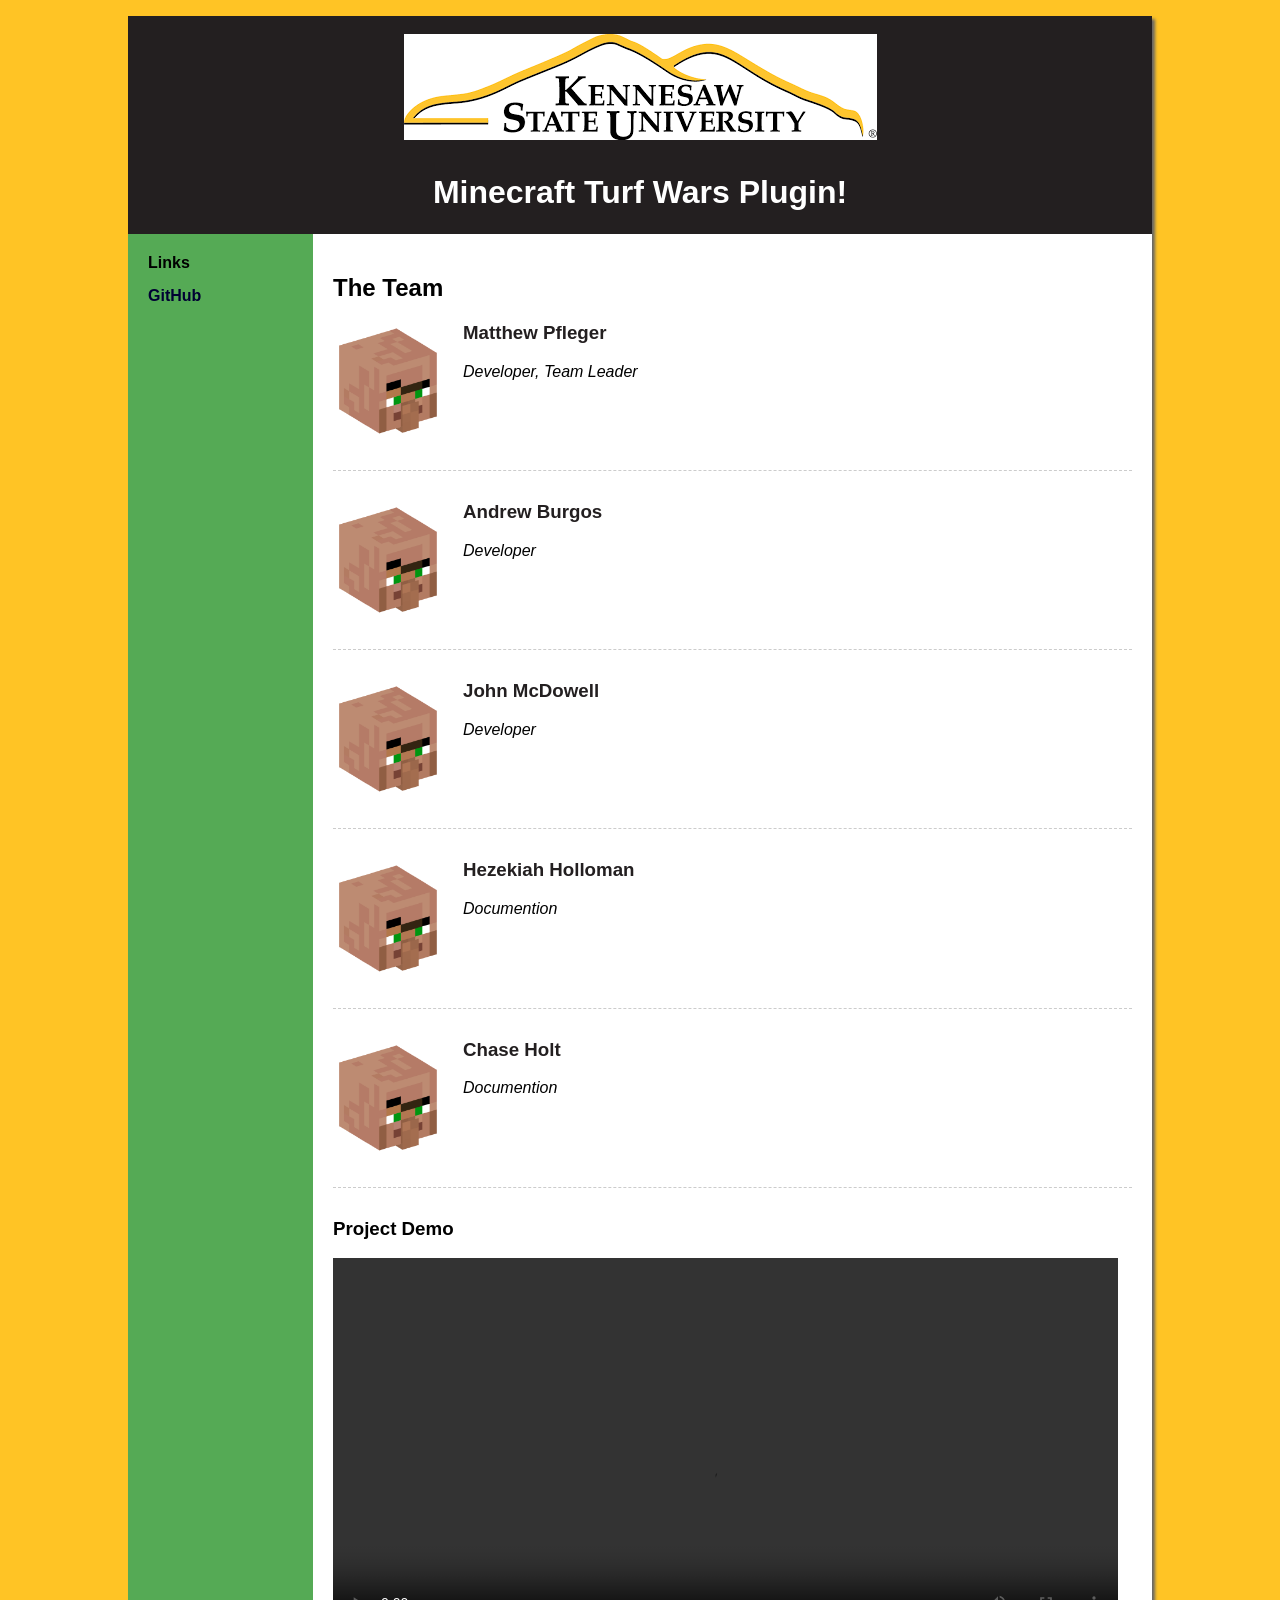
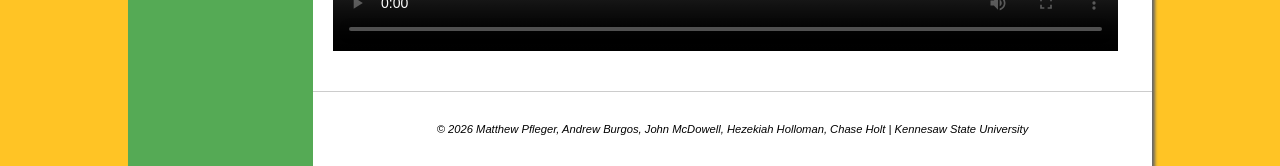
==== website/index.html @ dbbca249 "started making the project website :>)" ====
<!DOCTYPE html>
<html lang="en">
<head>
    <title>Kennesaw State University</title>
    <meta charset="utf-8">
    <link rel="stylesheet" href="script.css">
    <meta name="robots" content="noindex, nofollow, noarchive" />
    <meta name="author" content="Sharon Perry" />
</head>
<body>
    <div id="wrapper">
        <header>
            <p style="text-align: center;"><br>
                <img src="images/ksu-logo2.png" alt="KSU logo" width="473">
            </p>
            <h1>Minecraft Turf Wars Plugin!</h1>
        </header>

        <nav>
            <ul>
                <li><strong>Links</strong></li>
                <li><a href="https://github.com/minecraft-turf-wars/minecraft-turf-wars">GitHub</a></li>
            </ul>
        </nav>

        <main>
            <h2>The Team</h2>
            <div class="team-member">
                <img src="images/villager.png" alt="Pfleger" width="110">
                <h3>Matthew Pfleger</h3>
                <p>Developer, Team Leader</p>
                <div class="clear"></div>
            </div>
            <div class="team-member">
                <img src="images/villager.png" alt="Burgos" width="110">
                <h3>Andrew Burgos</h3>
                <p>Developer</p>
                <div class="clear"></div>
            </div>
            <div class="team-member">
                <img src="images/villager.png" alt="McDowell" width="110">
                <h3>John McDowell</h3>
                <p>Developer</p>
                <div class="clear"></div>
            </div>
            <div class="team-member">
                <img src="images/villager.png" alt="Holloman" width="110">
                <h3>Hezekiah Holloman</h3>
                <p>Documention</p>
                <div class="clear"></div>
            </div>
            <div class="team-member">
                <img src="images/villager.png" alt="Holt" width="110">
                <h3>Chase Holt</h3>
                <p>Documention</p>
                <div class="clear"></div>
            </div>
            <div class="demo">
                <h3>Project Demo</h3>
                <video width="785" controls>
                    <source src="videos/demo.mp4" type="video/mp4">
                    Your browser does not support the video tag.
                </video>
            </div>
            <p></p>
            
            <div class="clear"></div>
        </main>

        <footer>
            <p>&copy; 2026 Matthew Pfleger, Andrew Burgos, John McDowell, Hezekiah Holloman, Chase Holt  | Kennesaw State University</p>
        </footer>
    </div>
</body>
</html>
---- website/script.css ----
body { 
    background-color: #FFC425;
    background-image: url(background.jpg);
    color: #000000;
    font-family: Arial, Helvetica, sans-serif;
    margin: 0;
}

#wrapper { 
    width: 80%;
    min-width: 700px;
    max-width: 1024px;
    margin: 0 auto;
    background-color: #55aa55; /* The green "border" color */
    box-shadow: 3px 3px 3px #666666;
}

header { 
    background-color: #231F20;
    color: #ffffff;
    padding-bottom: 10px;
}

h1 { 
    line-height: 200%;
    text-align: center;
    margin: 0;
    background-color: #231F20;
    color: #ffffff;
}

nav { 
    font-weight: bold;
    float: left;
    width: 160px;
    padding: 20px 0 0 20px;
}

nav ul { 
    list-style-type: none;
    margin: 0;
    padding: 0;
}

nav li {
    margin-bottom: 15px;
}

nav a { text-decoration: none; }
nav a:link { color: #000033; }
nav a:visited { color: #344873; }
nav a:hover { color: #FFFFFF; }

main { 
    background-color: #FFFFFF;
    margin-left: 185px; /* Aligns perfectly with the nav width + padding */
    padding: 20px;
    min-height: 400px;
}

main img { 
    float: left;
    padding-right: 20px;
    padding-bottom: 20px;
}

footer { 
    font-size: 0.70em;
    text-align: center;
    font-style: italic;
    padding: 20px;
    margin-left: 185px;
    background-color: #FFFFFF;
    border-top: 1px solid #cccccc;
}

.clear { 
    clear: both; 
}

header, nav, main, footer { 
    display: block; 
}

.team-member {
    margin-bottom: 30px;
    border-bottom: 1px dashed #cccccc;
    padding-bottom: 10px;
}

.team-member h3 {
    margin-top: 0;
    color: #231F20; /* Matches your header color */
}

.team-member p {
    font-style: italic;
}
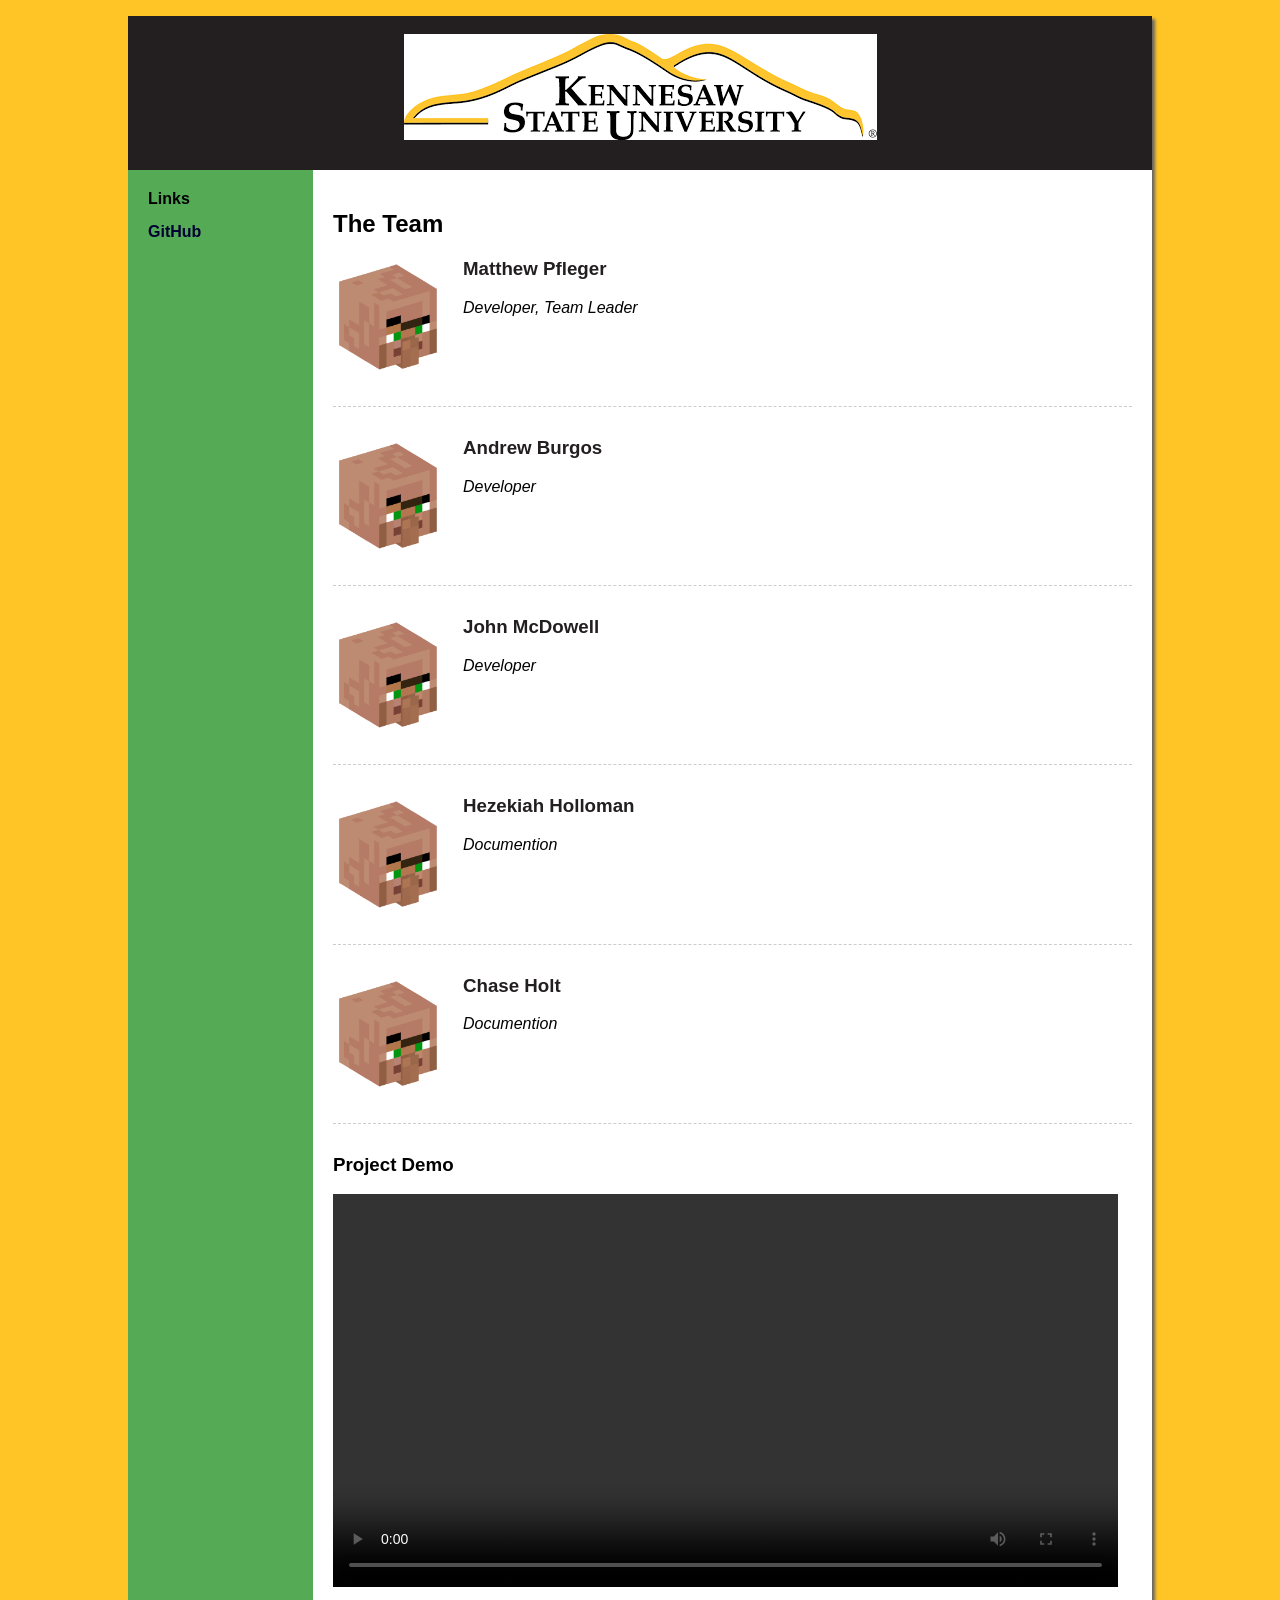
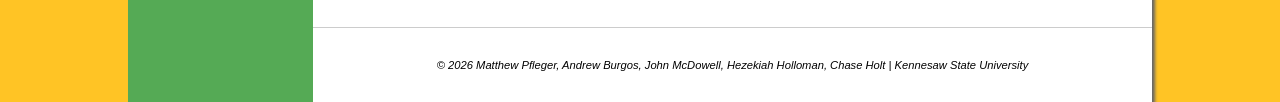
==== commit f97aa08a: "made some minor changes" ====
--- a/website/index.html
+++ b/website/index.html
@@ -13,14 +13,12 @@
             <p style="text-align: center;"><br>
                 <img src="images/ksu-logo2.png" alt="KSU logo" width="473">
             </p>
-            <h1>Minecraft Turf Wars Plugin!</h1>
         </header>
 
         <nav>
             <ul>
                 <li><strong>Links</strong></li>
                 <li><a href="https://github.com/minecraft-turf-wars/minecraft-turf-wars">GitHub</a></li>
-            </ul>
         </nav>
 
         <main>
--- a/website/script.css
+++ b/website/script.css
@@ -11,7 +11,7 @@
     min-width: 700px;
     max-width: 1024px;
     margin: 0 auto;
-    background-color: #55aa55; /* The green "border" color */
+    background-color: #55aa55; 
     box-shadow: 3px 3px 3px #666666;
 }
 
@@ -53,7 +53,7 @@
 
 main { 
     background-color: #FFFFFF;
-    margin-left: 185px; /* Aligns perfectly with the nav width + padding */
+    margin-left: 185px; 
     padding: 20px;
     min-height: 400px;
 }
@@ -78,6 +78,7 @@
     clear: both; 
 }
 
+
 header, nav, main, footer { 
     display: block; 
 }
@@ -90,7 +91,7 @@
 
 .team-member h3 {
     margin-top: 0;
-    color: #231F20; /* Matches your header color */
+    color: #231F20; 
 }
 
 .team-member p {
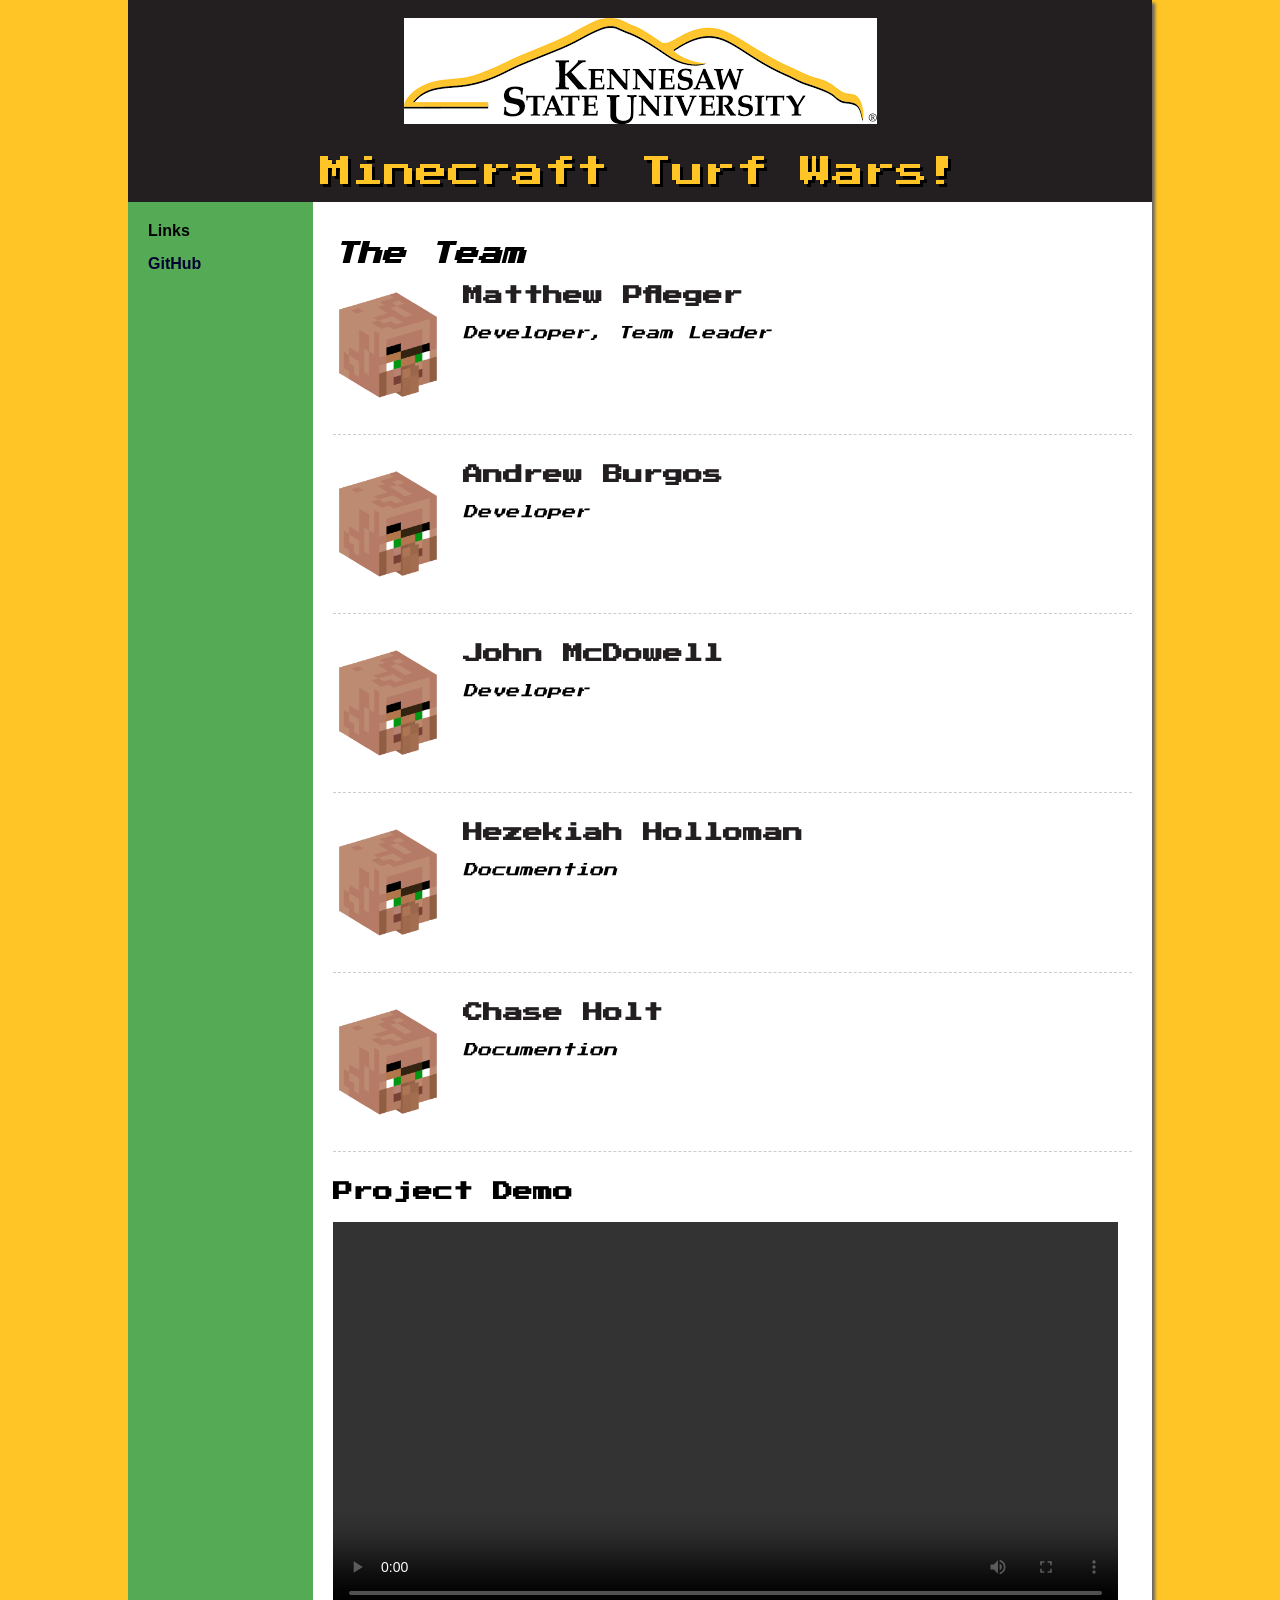
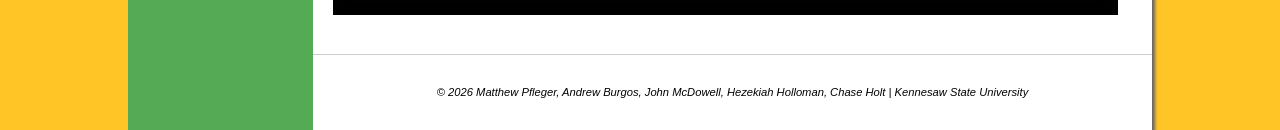
==== commit 1ecc7c2f: "changed some fonts and styling stuff" ====
--- a/website/index.html
+++ b/website/index.html
@@ -1,18 +1,20 @@
 <!DOCTYPE html>
 <html lang="en">
 <head>
-    <title>Kennesaw State University</title>
+    <title>Kennesaw State University, Minecraft Turf Wars Plugin</title>
     <meta charset="utf-8">
     <link rel="stylesheet" href="script.css">
-    <meta name="robots" content="noindex, nofollow, noarchive" />
-    <meta name="author" content="Sharon Perry" />
+    <link href="https://fonts.googleapis.com/css2?family=Press+Start+2P&display=swap" rel="stylesheet">
+    <meta name="author" content="Matthew Pfleger, Andrew Burgos, John McDowell, Hezekiah Holloman, Chase Holt" />
 </head>
 <body>
     <div id="wrapper">
         <header>
-            <p style="text-align: center;"><br>
+            <div style="text-align: center;"><br>
                 <img src="images/ksu-logo2.png" alt="KSU logo" width="473">
-            </p>
+                <br/><br/>
+                <span class="game-title">Minecraft Turf Wars!</span>
+            </div>
         </header>
 
         <nav>
--- a/website/script.css
+++ b/website/script.css
@@ -83,7 +83,26 @@
     display: block; 
 }
 
+h2{
+    font-family: "Press Start 2P", "consolas", "sans-serif";
+    font-style: italic;
+    font-size: 24px;
+    image-rendering: pixelated;
+    -webkit-font-smoothing: none;
+    -moz-osx-font-smoothing: grayscale;
+}
+
+h3{
+    font-family: "Press Start 2P", "consolas", "sans-serif";
+    font-size: 20px;
+    image-rendering: pixelated;
+    -webkit-font-smoothing: none;
+    -moz-osx-font-smoothing: grayscale;
+}
+
 .team-member {
+    font-family: "Press Start 2P", "consolas", "sans-serif";
+    font-size: 14px;
     margin-bottom: 30px;
     border-bottom: 1px dashed #cccccc;
     padding-bottom: 10px;
@@ -97,3 +116,14 @@
 .team-member p {
     font-style: italic;
 }
+
+.game-title{
+    font-family: "Press Start 2P", cursive;
+    font-size: 32px;
+    color: #FFC425;
+    text-shadow: 3px 3px 0px #000000;
+    display: inline-block;
+    padding-top: 10px;
+    -webkit-font-smoothing: none;
+    image-rendering: pixelated;
+}
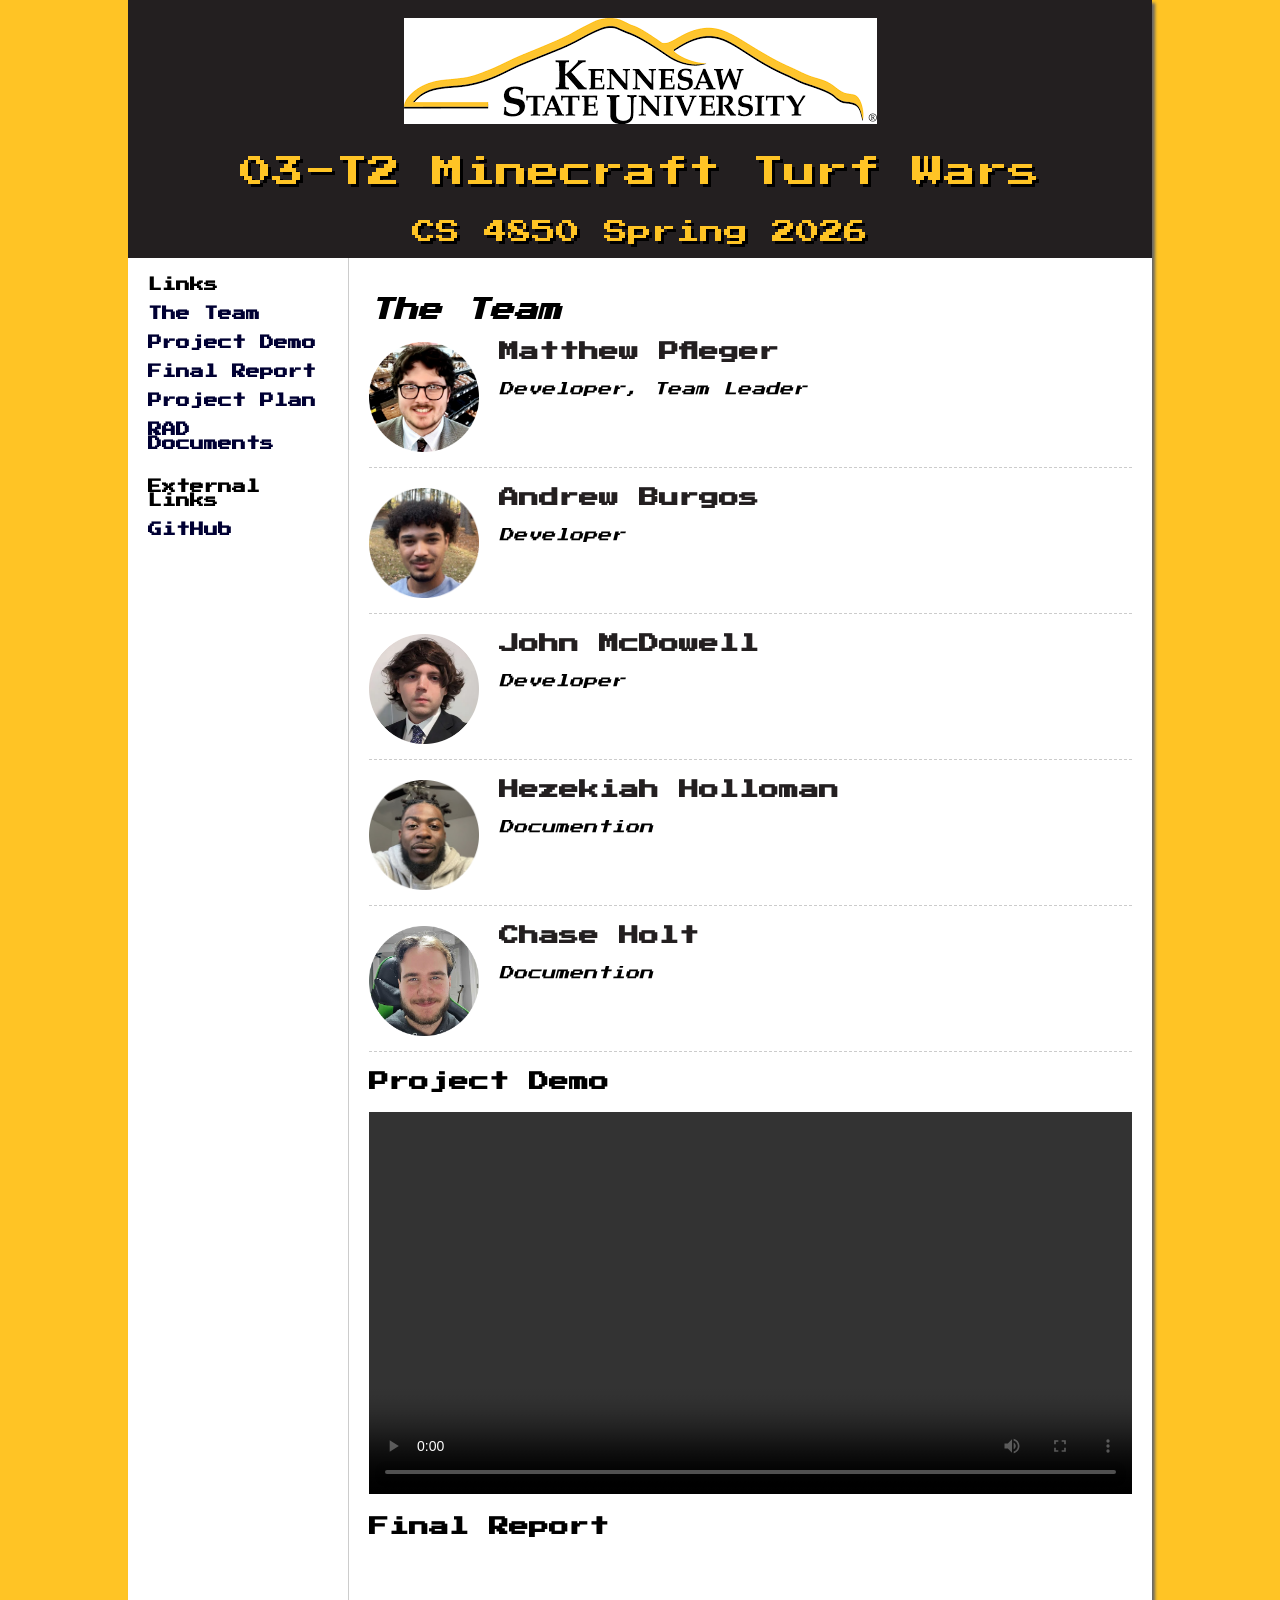
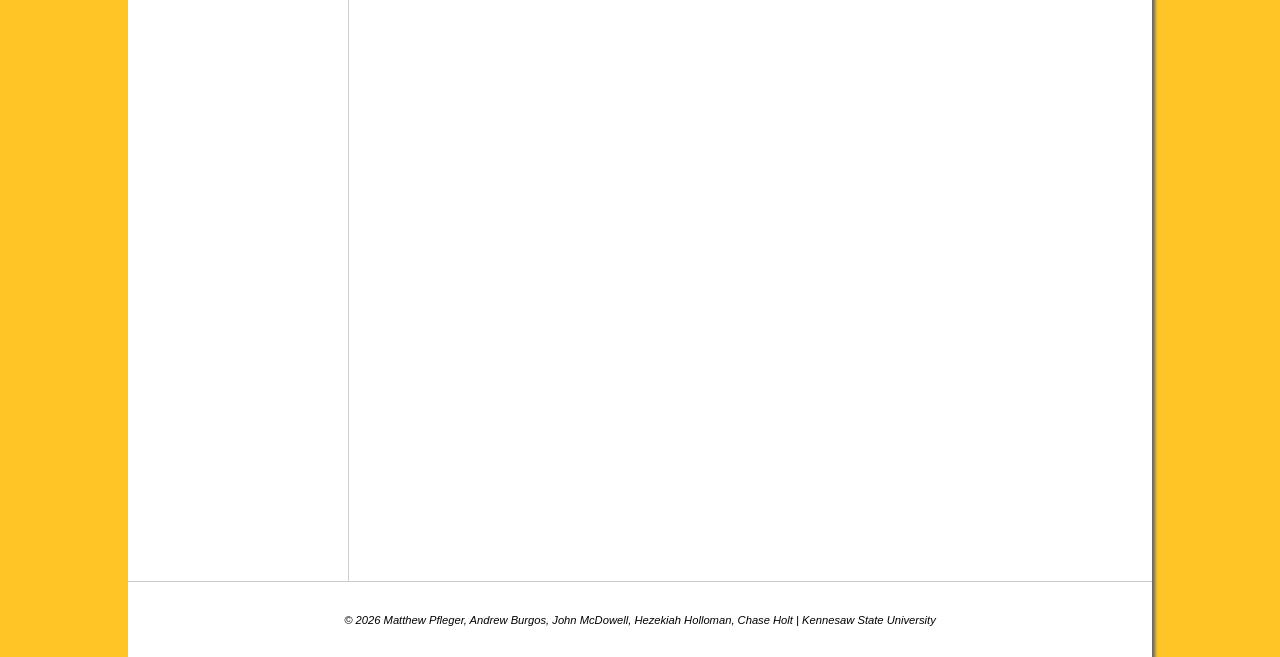
==== commit e48927a1: "changed formatting and started to add pages for pdf reports" ====
--- a/website/index.html
+++ b/website/index.html
@@ -13,59 +13,77 @@
             <div style="text-align: center;"><br>
                 <img src="images/ksu-logo2.png" alt="KSU logo" width="473">
                 <br/><br/>
-                <span class="game-title">Minecraft Turf Wars!</span>
+                <span class="game-title">03-T2 Minecraft Turf Wars</span>
+                <br /><br />
+                <span class="sub-title">CS 4850 Spring 2026</span>
             </div>
         </header>
 
-        <nav>
-            <ul>
-                <li><strong>Links</strong></li>
-                <li><a href="https://github.com/minecraft-turf-wars/minecraft-turf-wars">GitHub</a></li>
-        </nav>
+        <div class="content-container">
+            <nav>
+                <ul>
+                    <li><strong>Links</strong></li>
+                    <li><a href="#team">The Team</a></li>
+                    <li><a href="#demo">Project Demo</a></li>
+                    <li><a href="#report">Final Report</a></li>
+                    <li><a href="project-plan.html">Project Plan</a></li>
+                    <li><a href="rad.html">RAD Documents</a></li>
+                    <br />
+                    <li><strong>External Links</strong></li>
+                    <li><a href="https://github.com/minecraft-turf-wars/minecraft-turf-wars">GitHub</a></li>
+                </ul>
+            </nav>
 
-        <main>
-            <h2>The Team</h2>
-            <div class="team-member">
-                <img src="images/villager.png" alt="Pfleger" width="110">
-                <h3>Matthew Pfleger</h3>
-                <p>Developer, Team Leader</p>
-                <div class="clear"></div>
-            </div>
-            <div class="team-member">
-                <img src="images/villager.png" alt="Burgos" width="110">
-                <h3>Andrew Burgos</h3>
-                <p>Developer</p>
-                <div class="clear"></div>
-            </div>
-            <div class="team-member">
-                <img src="images/villager.png" alt="McDowell" width="110">
-                <h3>John McDowell</h3>
-                <p>Developer</p>
-                <div class="clear"></div>
-            </div>
-            <div class="team-member">
-                <img src="images/villager.png" alt="Holloman" width="110">
-                <h3>Hezekiah Holloman</h3>
-                <p>Documention</p>
-                <div class="clear"></div>
-            </div>
-            <div class="team-member">
-                <img src="images/villager.png" alt="Holt" width="110">
-                <h3>Chase Holt</h3>
-                <p>Documention</p>
-                <div class="clear"></div>
-            </div>
-            <div class="demo">
-                <h3>Project Demo</h3>
-                <video width="785" controls>
-                    <source src="videos/demo.mp4" type="video/mp4">
-                    Your browser does not support the video tag.
-                </video>
-            </div>
-            <p></p>
-            
-            <div class="clear"></div>
-        </main>
+            <main>
+                <h2 id="team">The Team</h2>
+                <div class="team-member">
+                    <img src="images/pfleger.png" alt="Pfleger" width="110">
+                    <div>
+                        <h3>Matthew Pfleger</h3>
+                        <p>Developer, Team Leader</p>
+                    </div>
+                </div>
+                <div class="team-member">
+                    <img src="images/burgos.png" alt="Burgos" width="110">
+                    <div>
+                        <h3>Andrew Burgos</h3>
+                        <p>Developer</p>
+                    </div>
+                </div>
+                <div class="team-member">
+                    <img src="images/mcdowell.png" alt="McDowell" width="110">
+                    <div>
+                        <h3>John McDowell</h3>
+                        <p>Developer</p>
+                    </div>
+                </div>
+                <div class="team-member">
+                    <img src="images/holloman.png" alt="Holloman" width="110">
+                    <div>
+                        <h3>Hezekiah Holloman</h3>  
+                        <p>Documention</p>
+                    </div>
+                </div>
+                <div class="team-member">
+                    <img src="images/holt.png" alt="Holt" width="110">
+                    <div>
+                        <h3>Chase Holt</h3>
+                        <p>Documention</p>
+                    </div>
+                </div>
+                <div class="demo">
+                    <h3 id="demo">Project Demo</h3>
+                    <video width="100%" controls>
+                        <source src="videos/demo.mp4" type="video/mp4">
+                        Your browser does not support the video tag.
+                    </video>
+                </div>
+                <div id="report" class="report">
+                    <h3>Final Report</h3>
+                    <iframe src="reports/chicken_jockey.pdf" width="100%" height="600px" style="border: none"></iframe>
+                </div>
+            </main>
+        </div>
 
         <footer>
             <p>&copy; 2026 Matthew Pfleger, Andrew Burgos, John McDowell, Hezekiah Holloman, Chase Holt  | Kennesaw State University</p>
--- a/website/script.css
+++ b/website/script.css
@@ -11,8 +11,16 @@
     min-width: 700px;
     max-width: 1024px;
     margin: 0 auto;
-    background-color: #55aa55; 
+    background-color: #cccccc; 
     box-shadow: 3px 3px 3px #666666;
+    display: flex;
+    flex-direction: column;
+}
+
+.content-container {
+    display: flex;
+    flex-direction: row;
+    background-color: #FFFFFF;
 }
 
 header { 
@@ -30,10 +38,15 @@
 }
 
 nav { 
+    font-family: "Press Start 2P", "consolas", "sans-serif";
+    font-size: 14px;
     font-weight: bold;
-    float: left;
-    width: 160px;
-    padding: 20px 0 0 20px;
+    width: 180px;
+    padding: 20px;
+    position: sticky;
+    top: 20px;
+    height: fit-content;
+    flex-shrink: 0;
 }
 
 nav ul { 
@@ -46,22 +59,17 @@
     margin-bottom: 15px;
 }
 
-nav a { text-decoration: none; }
+nav a { text-decoration: none; color: inherit; font-size: 14px; }
 nav a:link { color: #000033; }
 nav a:visited { color: #344873; }
 nav a:hover { color: #FFFFFF; }
 
 main { 
     background-color: #FFFFFF;
-    margin-left: 185px; 
     padding: 20px;
     min-height: 400px;
-}
-
-main img { 
-    float: left;
-    padding-right: 20px;
-    padding-bottom: 20px;
+    flex-grow: 1;
+    border-left: 1px solid #cccccc;
 }
 
 footer { 
@@ -69,43 +77,36 @@
     text-align: center;
     font-style: italic;
     padding: 20px;
-    margin-left: 185px;
     background-color: #FFFFFF;
     border-top: 1px solid #cccccc;
 }
 
-.clear { 
-    clear: both; 
-}
-
-
-header, nav, main, footer { 
-    display: block; 
-}
-
-h2{
+h2 {
     font-family: "Press Start 2P", "consolas", "sans-serif";
     font-style: italic;
     font-size: 24px;
     image-rendering: pixelated;
-    -webkit-font-smoothing: none;
-    -moz-osx-font-smoothing: grayscale;
 }
 
-h3{
+h3 {
     font-family: "Press Start 2P", "consolas", "sans-serif";
     font-size: 20px;
     image-rendering: pixelated;
-    -webkit-font-smoothing: none;
-    -moz-osx-font-smoothing: grayscale;
 }
 
 .team-member {
+    display: flex;
+    align-items: flex-start;
     font-family: "Press Start 2P", "consolas", "sans-serif";
     font-size: 14px;
-    margin-bottom: 30px;
+    margin-bottom: 20px;
     border-bottom: 1px dashed #cccccc;
-    padding-bottom: 10px;
+    padding-bottom: 15px;
+}
+
+.team-member img {
+    margin-right: 20px;
+    flex-shrink: 0;
 }
 
 .team-member h3 {
@@ -117,13 +118,20 @@
     font-style: italic;
 }
 
-.game-title{
+.game-title {
     font-family: "Press Start 2P", cursive;
     font-size: 32px;
     color: #FFC425;
     text-shadow: 3px 3px 0px #000000;
     display: inline-block;
     padding-top: 10px;
-    -webkit-font-smoothing: none;
-    image-rendering: pixelated;
+}
+
+.sub-title {
+    font-family: "Press Start 2P", cursive;
+    font-size: 24px;
+    color: #FFC425;
+    text-shadow: 3px 3px 0px #000000;
+    display: inline-block;
+    padding-top: 10px;
 }
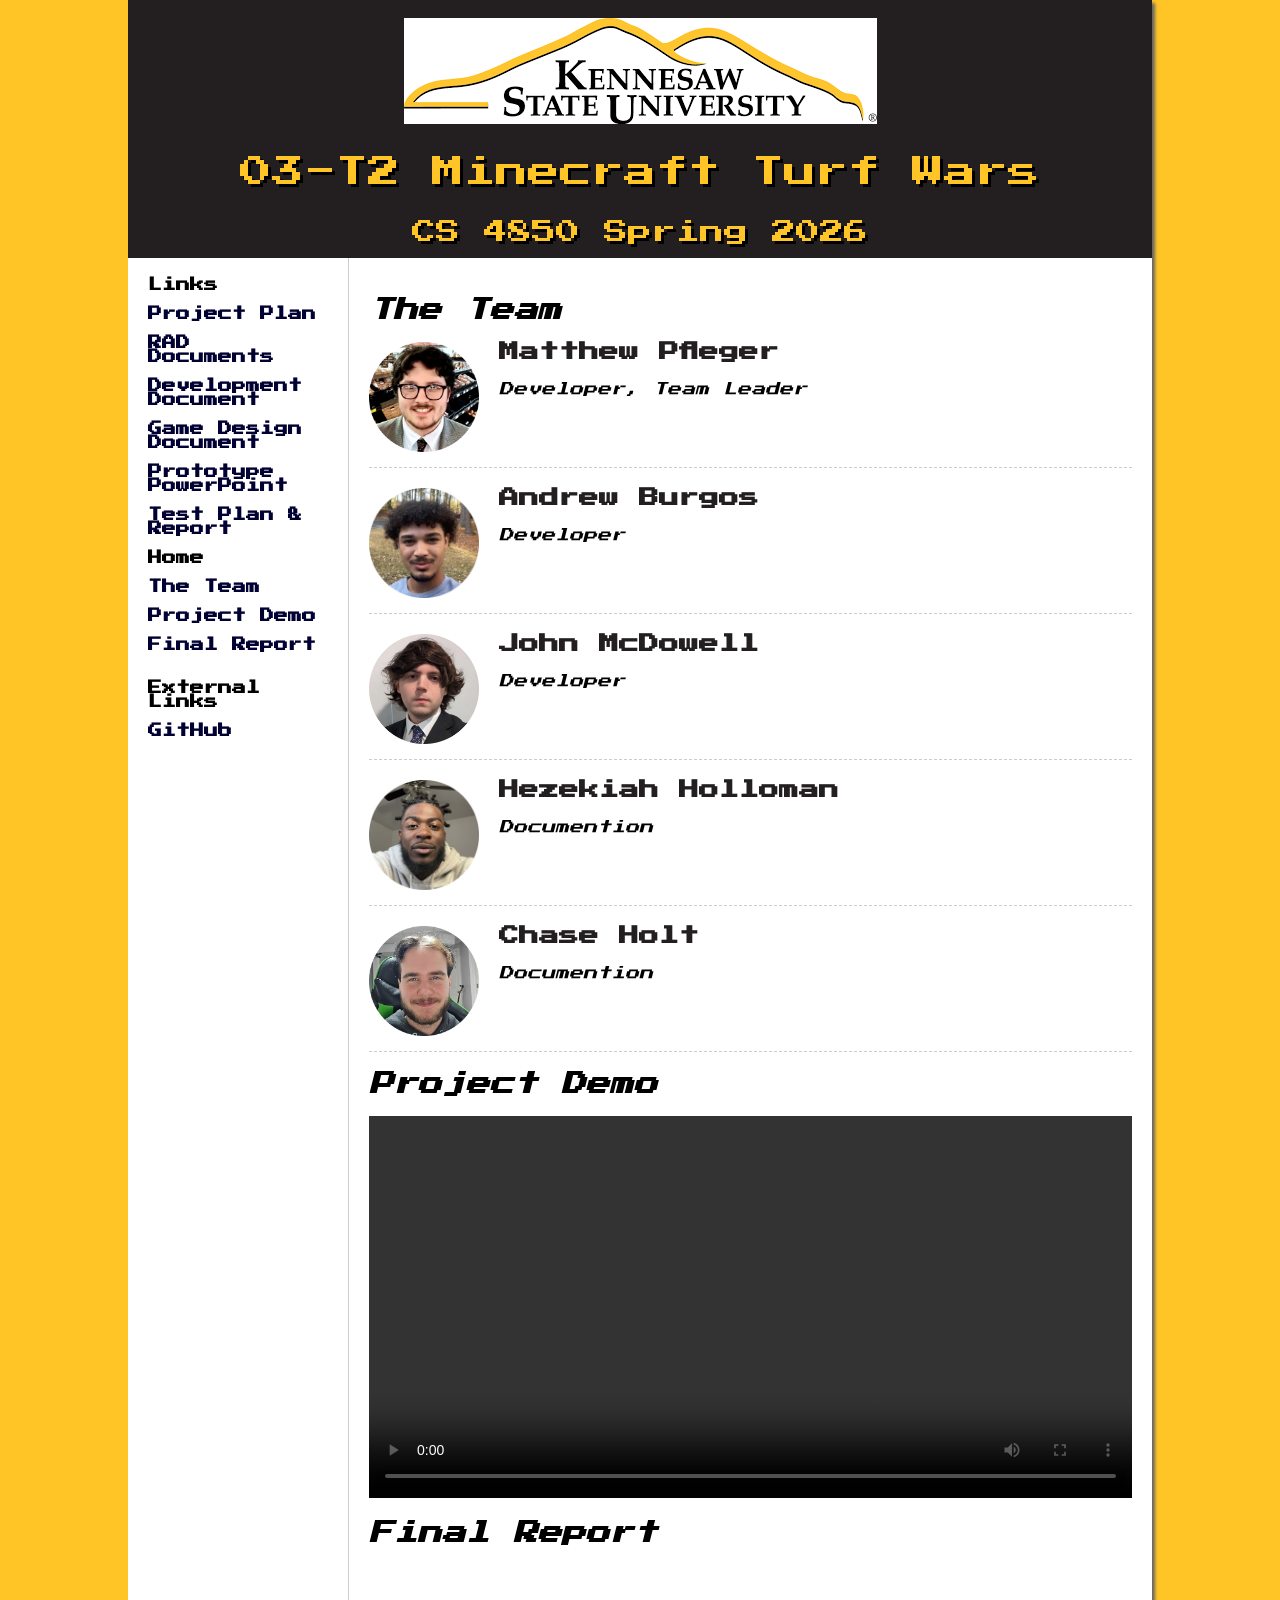
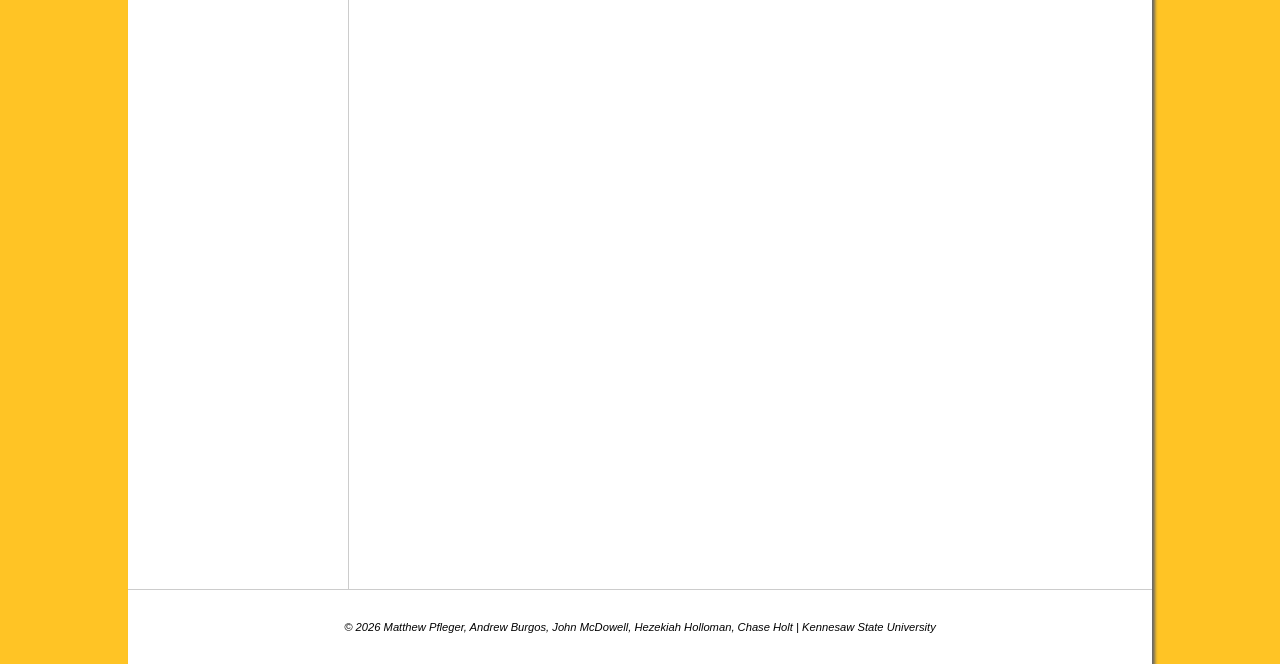
==== commit 97937f68: "read description added all the pages to display reports/powerpoints we have worked on for this proje" ====
--- a/website/index.html
+++ b/website/index.html
@@ -18,16 +18,20 @@
                 <span class="sub-title">CS 4850 Spring 2026</span>
             </div>
         </header>
-
         <div class="content-container">
             <nav>
                 <ul>
                     <li><strong>Links</strong></li>
+                    <li><a href="project-plan.html">Project Plan</a></li>
+                    <li><a href="rad.html">RAD Documents</a></li>
+                    <li><a href="dev-doc.html">Development Document</a></li>
+                    <li><a href="game-design-doc.html">Game Design Document</a></li>
+                    <li><a href="prototype.html">Prototype PowerPoint</a></li>
+                    <li><a href="test-plan.html">Test Plan & Report</a></li>
+                    <li><strong>Home</strong></li>
                     <li><a href="#team">The Team</a></li>
                     <li><a href="#demo">Project Demo</a></li>
                     <li><a href="#report">Final Report</a></li>
-                    <li><a href="project-plan.html">Project Plan</a></li>
-                    <li><a href="rad.html">RAD Documents</a></li>
                     <br />
                     <li><strong>External Links</strong></li>
                     <li><a href="https://github.com/minecraft-turf-wars/minecraft-turf-wars">GitHub</a></li>
@@ -72,14 +76,14 @@
                     </div>
                 </div>
                 <div class="demo">
-                    <h3 id="demo">Project Demo</h3>
+                    <h2 id="demo">Project Demo</h2>
                     <video width="100%" controls>
                         <source src="videos/demo.mp4" type="video/mp4">
                         Your browser does not support the video tag.
                     </video>
                 </div>
                 <div id="report" class="report">
-                    <h3>Final Report</h3>
+                    <h2>Final Report</h2>
                     <iframe src="reports/chicken_jockey.pdf" width="100%" height="600px" style="border: none"></iframe>
                 </div>
             </main>
--- a/website/script.css
+++ b/website/script.css
@@ -62,7 +62,7 @@
 nav a { text-decoration: none; color: inherit; font-size: 14px; }
 nav a:link { color: #000033; }
 nav a:visited { color: #344873; }
-nav a:hover { color: #FFFFFF; }
+nav a:hover { color: #FFC425; }
 
 main { 
     background-color: #FFFFFF;
@@ -134,4 +134,4 @@
     text-shadow: 3px 3px 0px #000000;
     display: inline-block;
     padding-top: 10px;
-}+}
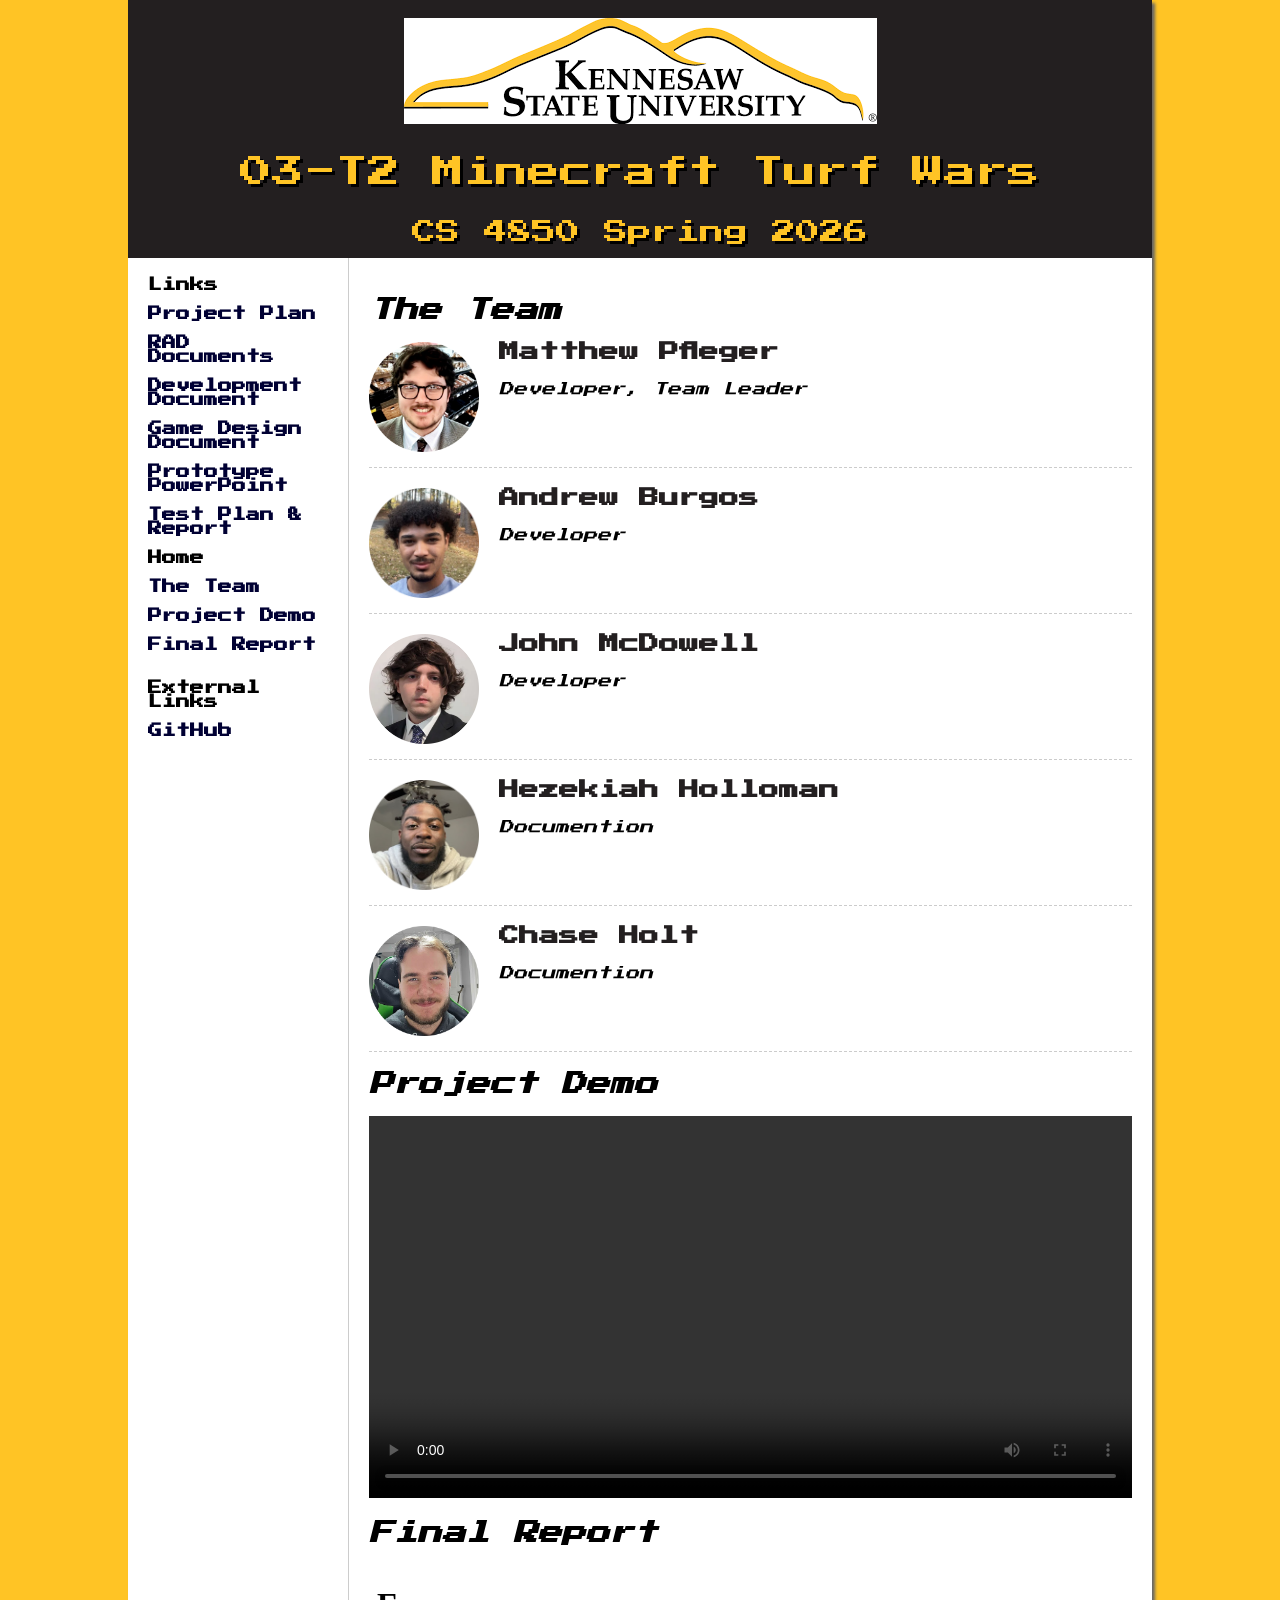
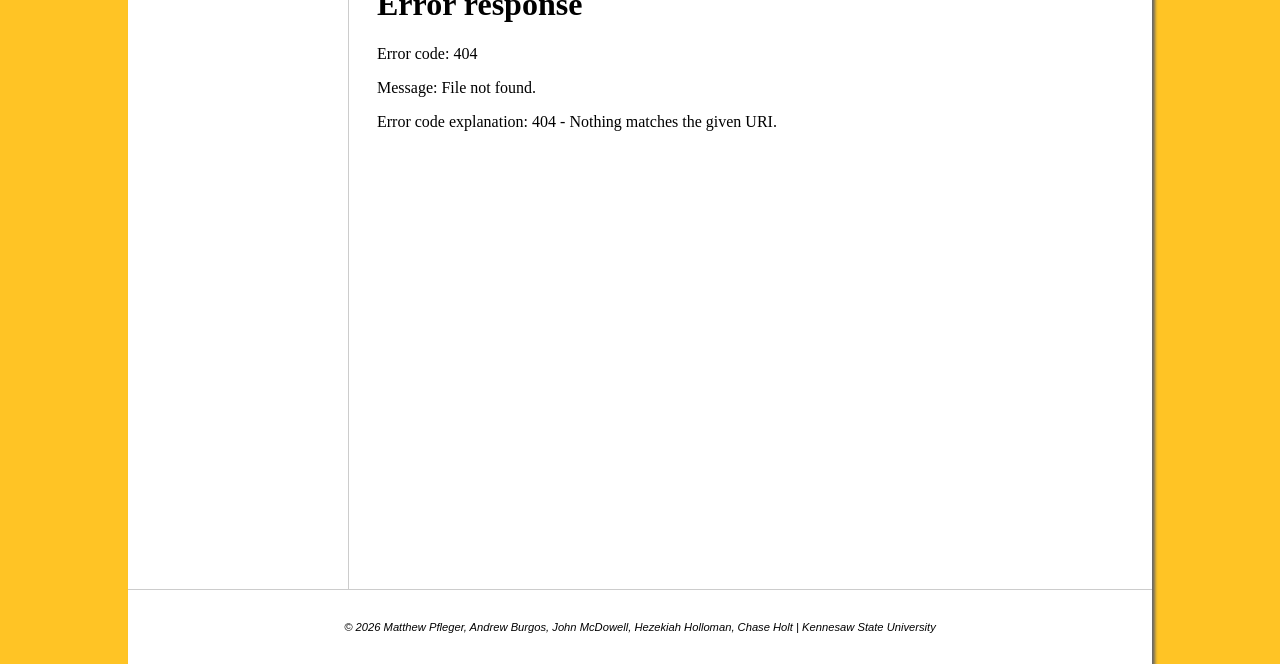
==== commit b0418cce: "final changes to the website" ====
--- a/website/index.html
+++ b/website/index.html
@@ -84,7 +84,7 @@
                 </div>
                 <div id="report" class="report">
                     <h2>Final Report</h2>
-                    <iframe src="reports/chicken_jockey.pdf" width="100%" height="600px" style="border: none"></iframe>
+                    <iframe src="reports/final-report.pdf" width="100%" height="600px" style="border: none"></iframe>
                 </div>
             </main>
         </div>
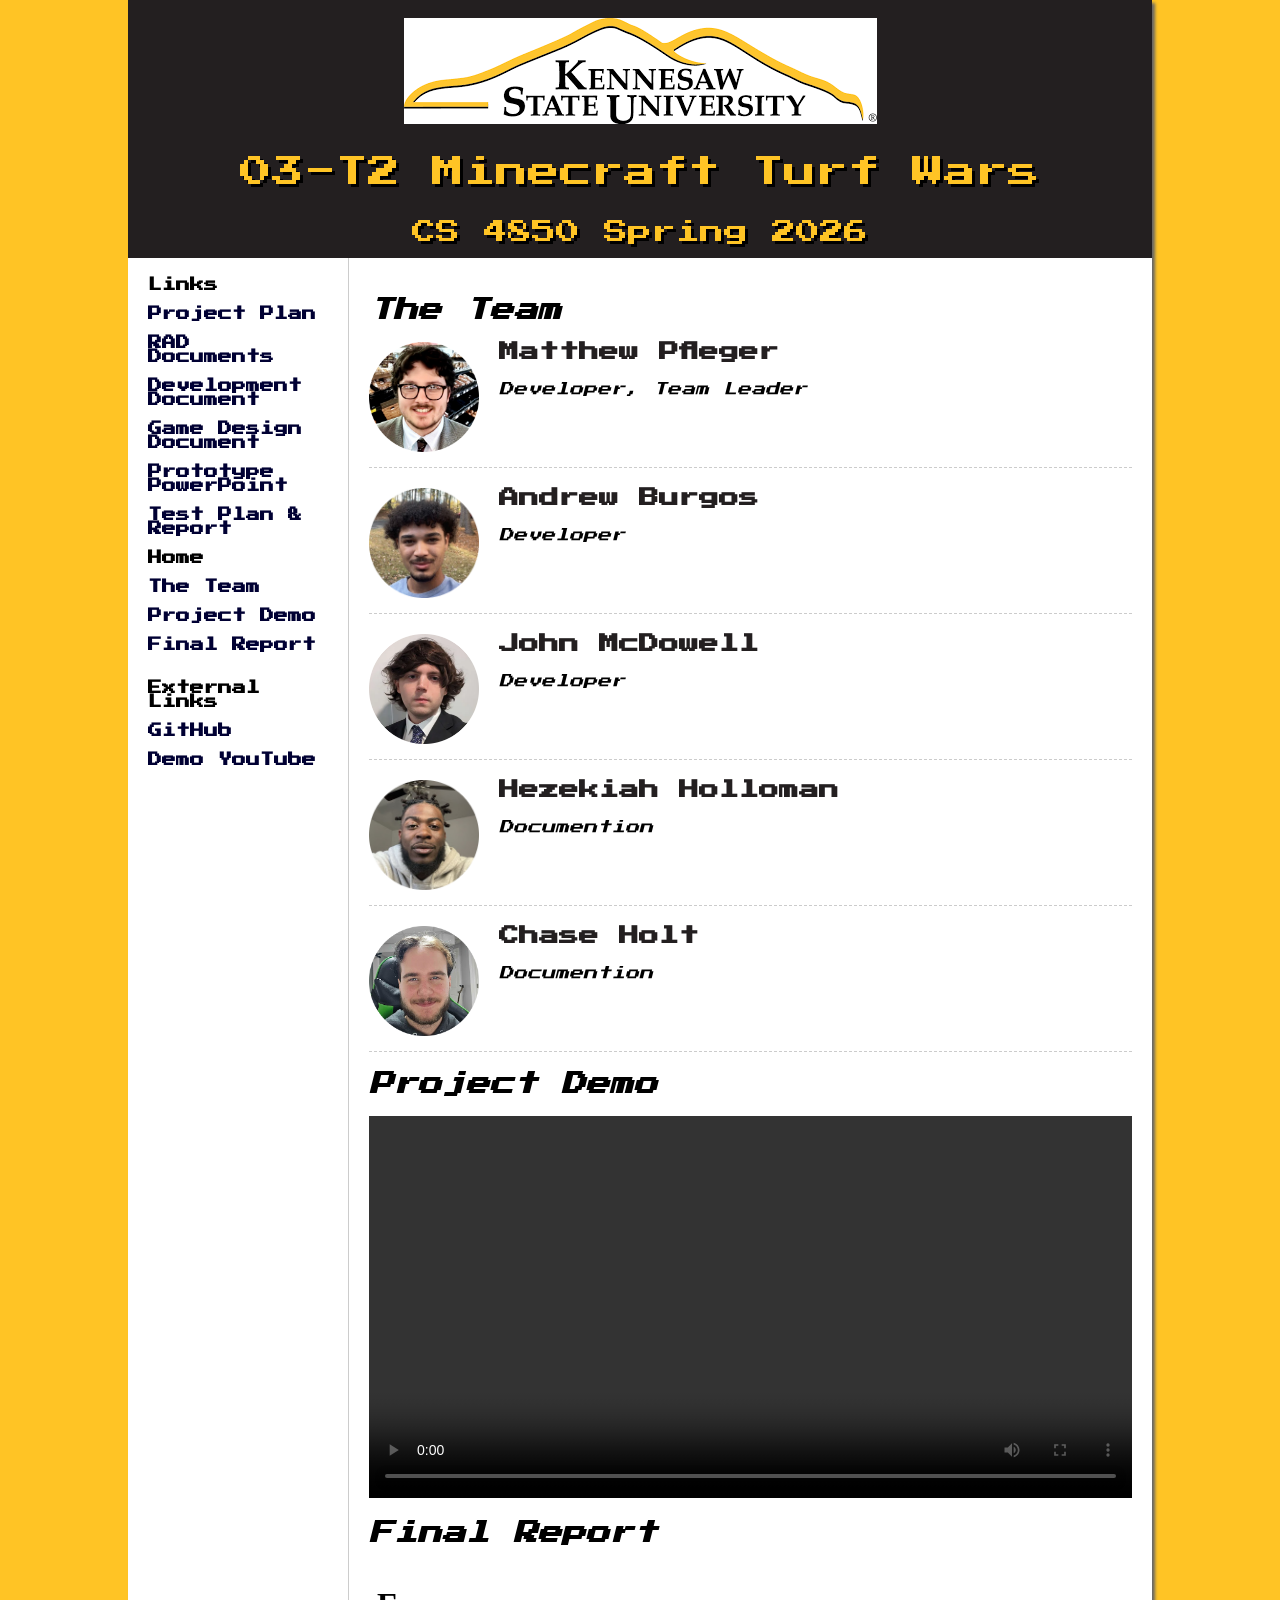
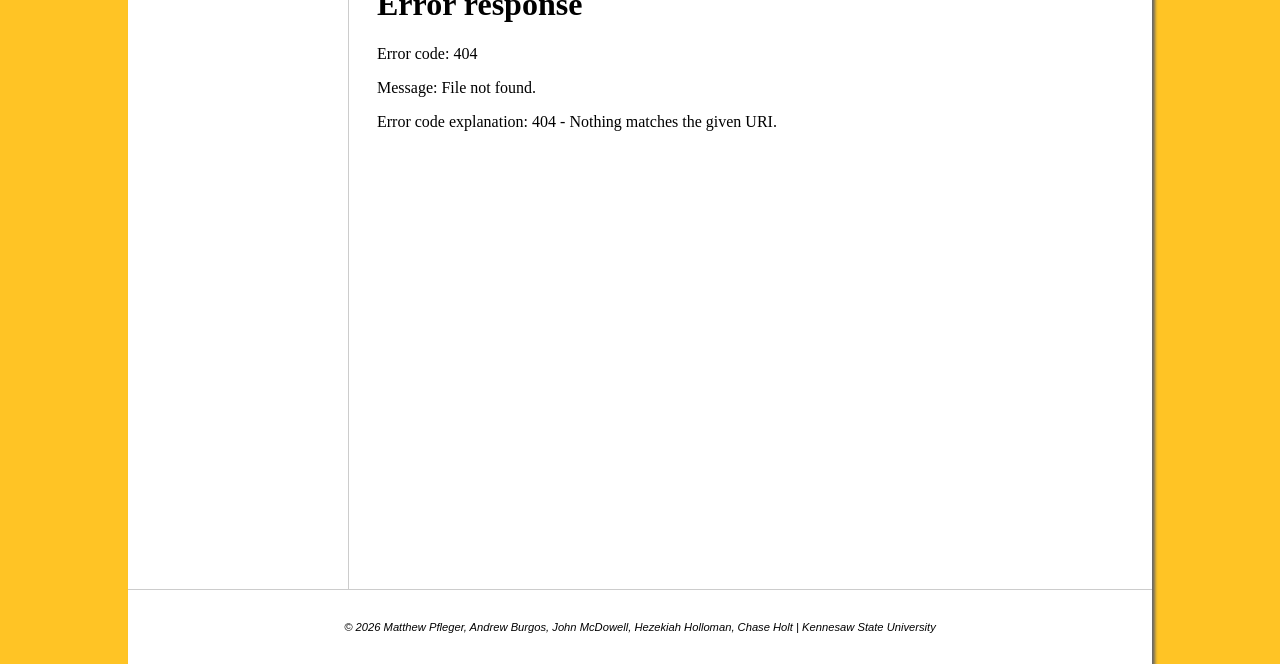
==== commit e363b7b0: "*final website changes" ====
--- a/website/index.html
+++ b/website/index.html
@@ -35,6 +35,7 @@
                     <br />
                     <li><strong>External Links</strong></li>
                     <li><a href="https://github.com/minecraft-turf-wars/minecraft-turf-wars">GitHub</a></li>
+                    <li><a href="https://www.youtube.com/watch?v=N3cFk15sijo">Demo YouTube</a></li>
                 </ul>
             </nav>
 
